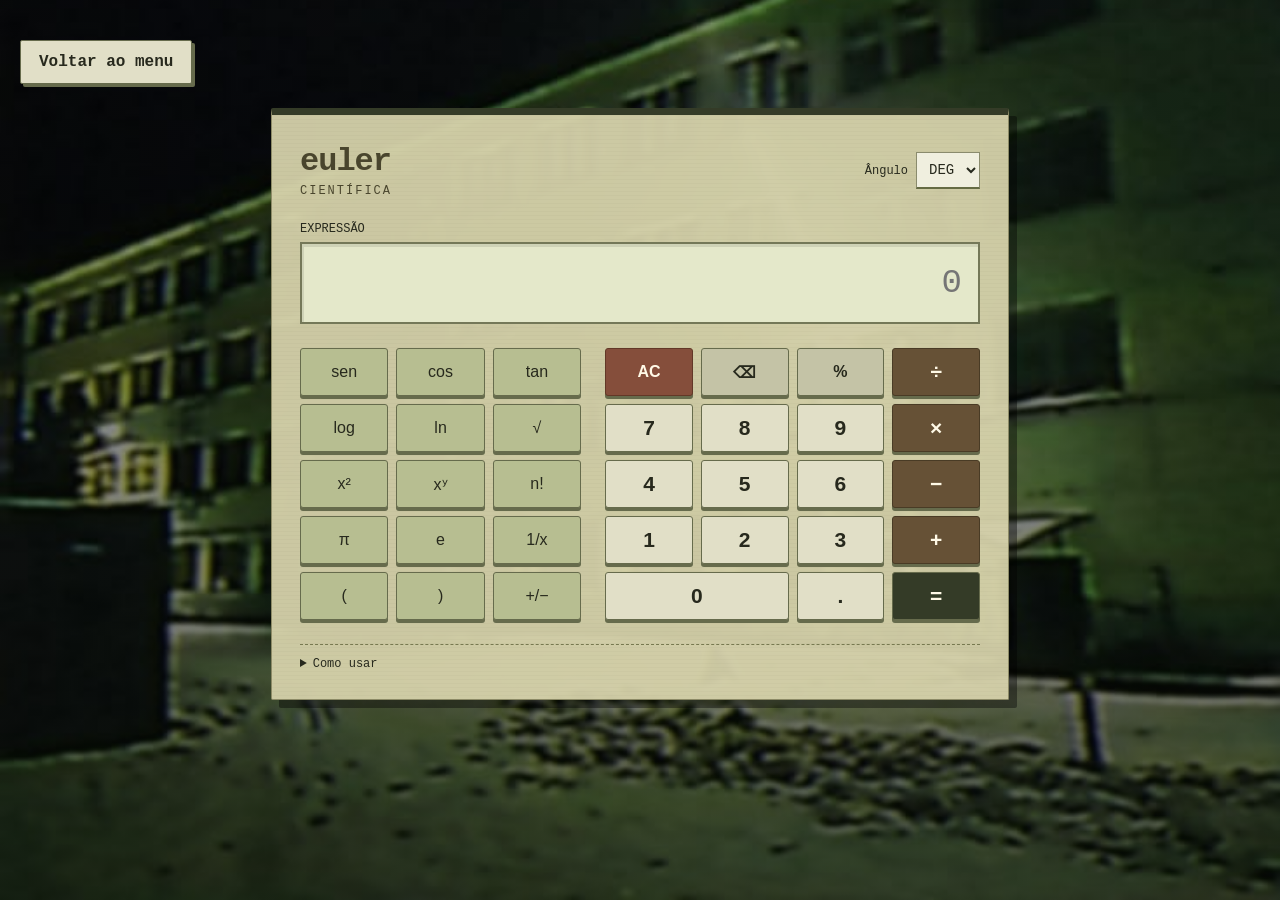
==== calculadora.html @ 8f81542d "feat: adiciona calculadora científica e módulo de matrizes" ====
﻿<!DOCTYPE html>
<html lang="pt-BR">
<head>
  <meta charset="UTF-8">
  <meta name="viewport" content="width=device-width, initial-scale=1">
  <title>Calculadora Científica | Euler</title>
  <link href="css/style.css" rel="stylesheet">
  <script src="js/calculadora.js" defer></script>
</head>
<body class="calculadora-basica">
  <a class="voltar" href="index.html">Voltar ao menu</a>
  <main class="container">
    <header class="cabecalho-calculadora">
      <h1 class="titulo">euler <span>científica</span></h1>
      <div class="controle-angulo">
        <label for="angulo">Ângulo</label>
        <select id="angulo">
          <option value="graus">DEG</option>
          <option value="radianos">RAD</option>
        </select>
      </div>
    </header>

    <label class="rotulo-visor" for="visor">Expressão</label>
    <input type="text" id="visor" class="visor" autocomplete="off" placeholder="0" aria-describedby="ajuda-calculadora">
    <p id="mensagem-calculadora" role="alert"></p>

    <!-- Os dois teclados têm cinco linhas de botões. -->
    <div class="painel-teclados">
      <div class="teclado cientifico" role="group" aria-label="Funções científicas">
        <button class="button" onclick="aplicarFuncao('sen')">sen</button>
        <button class="button" onclick="aplicarFuncao('cos')">cos</button>
        <button class="button" onclick="aplicarFuncao('tan')">tan</button>
        <button class="button" onclick="aplicarFuncao('log')">log</button>
        <button class="button" onclick="aplicarFuncao('ln')">ln</button>
        <button class="button" onclick="aplicarFuncao('raiz')" aria-label="Raiz quadrada">√</button>
        <button class="button" onclick="aplicarFuncao('quadrado')">x²</button>
        <button class="button" onclick="addoperador('^')" aria-label="Potência">xʸ</button>
        <button class="button" onclick="aplicarFuncao('fatorial')">n!</button>
        <button class="button" onclick="inserirConstante(Math.PI)" aria-label="Pi">π</button>
        <button class="button" onclick="inserirConstante(Math.E)" aria-label="Número de Euler">e</button>
        <button class="button" onclick="aplicarFuncao('inverso')">1/x</button>
        <button class="button" onclick="addnumero('(')">(</button>
        <button class="button" onclick="addnumero(')')">)</button>
        <button class="button" onclick="aplicarFuncao('sinal')" aria-label="Inverter sinal">+/−</button>
      </div>

      <div class="teclado numerico" role="group" aria-label="Números e operações">
        <button class="button limpar" onclick="limpar()" aria-label="Limpar visor">AC</button>
        <button class="button controle" onclick="apagar()" aria-label="Apagar último caractere">⌫</button>
        <button class="button controle" onclick="aplicarFuncao('porcentagem')">%</button>
        <button class="button operador" onclick="addoperador('/')">÷</button>
        <button class="button" onclick="addnumero(7)">7</button>
        <button class="button" onclick="addnumero(8)">8</button>
        <button class="button" onclick="addnumero(9)">9</button>
        <button class="button operador" onclick="addoperador('*')">×</button>
        <button class="button" onclick="addnumero(4)">4</button>
        <button class="button" onclick="addnumero(5)">5</button>
        <button class="button" onclick="addnumero(6)">6</button>
        <button class="button operador" onclick="addoperador('-')">−</button>
        <button class="button" onclick="addnumero(1)">1</button>
        <button class="button" onclick="addnumero(2)">2</button>
        <button class="button" onclick="addnumero(3)">3</button>
        <button class="button operador" onclick="addoperador('+')">+</button>
        <button class="button zero" onclick="addnumero(0)">0</button>
        <button class="button" onclick="addnumero('.')">.</button>
        <button class="button igualdade" onclick="resultado()">=</button>
      </div>
    </div>

    <details class="ajuda-calculadora">
      <summary>Como usar</summary>
      <p id="ajuda-calculadora">Digite o valor e depois escolha a função, por exemplo: 30 → sen. DEG usa graus e RAD usa radianos. A tecla % divide o valor por 100.</p>
    </details>
  </main>
</body>
</html>
---- css/style.css ----
/* Estilo geral da página */
body {
  margin: 0;
  padding: 40px 20px;
  min-height: 100vh;
  box-sizing: border-box;
  /* O caminho parte da pasta css e entra na pasta assets. */
  background-color: #263321;
  /* A camada escura sobre a foto ajuda a destacar o painel. */
  background-image: linear-gradient(rgba(8, 12, 7, 0.35), rgba(8, 12, 7, 0.65)),
    url("../assets/WhatsApp Image 2026-11-15 at 14.09.56.jpeg");
  background-size: cover;
  background-position: center;
  background-repeat: no-repeat;
  color: #27291d;
  font-family: "Courier New", monospace;
}

/* Painel com aparência de papel velho */
.container {
  max-width: 480px;
  margin: 30px auto;
  padding: 30px;
  background-color: rgba(215, 211, 172, 0.94);
  /* Linhas finas criam uma textura sem precisar de outra imagem. */
  background-image: repeating-linear-gradient(
    0deg, transparent, transparent 3px, rgba(55, 49, 26, 0.05) 4px
  );
  border: 1px solid #8c8a66;
  border-top: 7px solid #343b27;
  border-radius: 2px;
  box-shadow: 8px 8px 0 rgba(0, 0, 0, 0.4);
}

h1 {
  margin-top: 0;
  font-size: 26px;
  letter-spacing: -1px;
}

p {
  line-height: 1.5;
}

/* Nome do projeto no menu */
.logo {
  margin-bottom: 20px;
  color: #60572f;
  font-family: Impact, "Arial Black", sans-serif;
  font-size: 84px;
  font-weight: normal;
  letter-spacing: -4px;
  text-align: center;
  text-shadow: 2px 2px #e2d9ad, 4px 4px #92865c;
  transform: rotate(-3deg);
}

/* Opções do menu, uma abaixo da outra */
.menu a {
  display: block;
  margin-top: 12px;
  text-decoration: none;
  text-align: left;
}

/* Aparência dos botões e dos links do menu */
button,
.menu a,
.voltar {
  padding: 12px 18px;
  border: 1px solid #666b4c;
  border-radius: 2px;
  background-color: #e1dfc7;
  color: #27291d;
  font-family: inherit;
  font-size: 16px;
  font-weight: bold;
  box-shadow: 3px 3px 0 #666b4c;
  cursor: pointer;
}

button:hover,
.menu a:hover,
.voltar:hover {
  background-color: #c6c895;
}

/* O botão parece afundar quando é pressionado. */
button:active,
.menu a:active,
.voltar:active {
  transform: translate(2px, 2px);
  box-shadow: none;
}

/* A faixa na lateral lembra as opções de um menu antigo. */
.menu a {
  border-left: 6px solid #656b43;
}

/* Destaque para o botão de calcular */
button[type="submit"] {
  width: 100%;
  margin-top: 20px;
  border-color: #493b25;
  background-color: #665136;
  color: #fff9e7;
  text-transform: uppercase;
  letter-spacing: 2px;
}

button[type="submit"]:hover {
  background-color: #4d3d28;
}

.voltar {
  display: inline-block;
  text-decoration: none;
}

/* Campos da calculadora */
label {
  display: block;
  margin-top: 16px;
  margin-bottom: 6px;
}

input,
select {
  width: 100%;
  box-sizing: border-box;
  padding: 10px;
  border: 1px solid #8a8b6d;
  border-bottom: 2px solid #656b43;
  border-radius: 0;
  background-color: #f0efdf;
  color: #27291d;
  font-family: inherit;
  font-size: 16px;
}

/* Destaque ao navegar usando a tecla Tab */
button:focus-visible,
a:focus-visible,
input:focus-visible,
select:focus-visible {
  outline: 3px solid #79613b;
  outline-offset: 3px;
}

#erro {
  color: #8b2525;
}

#saida {
  margin-top: 20px;
  padding: 16px;
  border: 1px dashed #777950;
  border-radius: 0;
  background-color: #e5e2c8;
  overflow-wrap: anywhere;
}
/* Seções da página de funções */
.container .panel {
  margin-top: 24px;
  padding-top: 16px;
  border-top: 1px dashed #777950;
}

/* Fórmula e resultado em destaque */
.container .formula,
.container .result-value {
  padding: 16px;
  background-color: #e5e2c8;
  font-size: 24px;
  font-weight: bold;
}

/* Espaço entre os botões */
.container .actions button {
  margin-top: 16px;
  margin-right: 8px;
}

/* O gráfico precisa de uma altura definida para caber no painel. */
.container .chart-wrap {
  position: relative;
  height: 300px;
  margin-top: 16px;
  padding: 10px;
  background-color: #f0efdf;
}

/* Espaço entre os dados da análise e da tabela. */
.container .analysis-item {
  margin-top: 12px;
}

.container .analysis-item strong {
  display: block;
  margin-top: 4px;
}

.container table {
  width: 100%;
  border-collapse: collapse;
}

.container th,
.container td {
  padding: 10px;
  border-bottom: 1px solid #8a8b6d;
  text-align: left;
}

/* Matrizes largas podem ser roladas sem alargar o painel. */
.grade-matriz,
.resultado-matriz {
  overflow-x: auto;
  margin-top: 16px;
}

.grade-matriz input {
  min-width: 75px;
}

#erroMatrizes {
  color: #8b2525;
}

#modulo-matrizes #calcular {
  margin-top: 16px;
}

/* Estilos exclusivos da calculadora científica. */
.calculadora-basica .container {
  max-width: 680px;
  margin: 24px auto;
  padding: 28px;
}

.calculadora-basica .cabecalho-calculadora {
  display: flex;
  align-items: center;
  justify-content: space-between;
  gap: 12px;
  margin-bottom: 24px;
}

.calculadora-basica .titulo {
  margin: 0;
  font-size: 32px;
  color: #49452d;
}

.calculadora-basica .titulo span {
  display: block;
  margin-top: 4px;
  font-size: 12px;
  font-weight: normal;
  letter-spacing: 2px;
  text-transform: uppercase;
}

.calculadora-basica .controle-angulo {
  display: flex;
  align-items: center;
  gap: 8px;
}

.calculadora-basica .controle-angulo label {
  margin: 0;
  font-size: 12px;
}

.calculadora-basica .controle-angulo select {
  width: auto;
  padding: 8px;
  font-size: 14px;
}

.calculadora-basica .rotulo-visor {
  margin: 0 0 6px;
  font-size: 12px;
  text-transform: uppercase;
}

/* Visor largo, como o de uma calculadora física. */
.calculadora-basica .visor {
  margin: 0 0 24px;
  padding: 20px 16px;
  border: 2px solid #747858;
  background-color: #e4e8ca;
  box-shadow: inset 2px 3px 0 rgba(48, 53, 34, 0.12);
  font-size: 34px;
  text-align: right;
}

/* Funções à esquerda e números à direita. */
.calculadora-basica .painel-teclados {
  display: grid;
  grid-template-columns: 3fr 4fr;
  gap: 24px;
}

.calculadora-basica .teclado {
  display: grid;
  grid-template-columns: repeat(4, minmax(0, 1fr));
  gap: 8px;
}

.calculadora-basica .cientifico {
  grid-template-columns: repeat(3, minmax(0, 1fr));
}

.calculadora-basica .button {
  min-width: 0;
  min-height: 48px;
  padding: 8px 0;
  font-family: Arial, sans-serif;
  font-size: 21px;
  border-radius: 3px;
  box-shadow: 0 3px 0 #666b4c;
}

.calculadora-basica .button:active {
  transform: translateY(2px);
  box-shadow: none;
}

.calculadora-basica .cientifico .button {
  background-color: #b7be91;
  font-size: 16px;
  font-weight: normal;
}

.calculadora-basica .cientifico .button:hover {
  background-color: #a5af7d;
}

.calculadora-basica .operador {
  background-color: #665136;
  border-color: #493b25;
  color: #fff9e7;
}

.calculadora-basica .operador:hover {
  background-color: #4d3d28;
}

.calculadora-basica .controle {
  background-color: #c4c3a6;
  font-size: 16px;
}

.calculadora-basica .controle:hover {
  background-color: #b0b093;
}

.calculadora-basica .limpar {
  background-color: #854e3b;
  border-color: #623827;
  color: #fff9e7;
  font-size: 16px;
}

.calculadora-basica .limpar:hover {
  background-color: #6a3c2c;
}

.calculadora-basica .igualdade {
  background-color: #343b27;
  color: #fff9e7;
}

.calculadora-basica .igualdade:hover {
  background-color: #202719;
}

/* O zero ocupa duas colunas para completar a última linha. */
.calculadora-basica .zero {
  grid-column: span 2;
}

.calculadora-basica .ajuda-calculadora {
  margin-top: 24px;
  padding-top: 12px;
  border-top: 1px dashed #777950;
  font-size: 12px;
}

.calculadora-basica summary {
  cursor: pointer;
}

#mensagem-calculadora {
  color: #8b2525;
}

#mensagem-calculadora:empty {
  display: none;
}

/* Em telas pequenas, os teclados ficam um abaixo do outro. */
@media (max-width: 600px) {
  .calculadora-basica .container {
    padding: 20px;
  }

  .calculadora-basica .painel-teclados {
    grid-template-columns: 1fr;
    gap: 20px;
  }
}
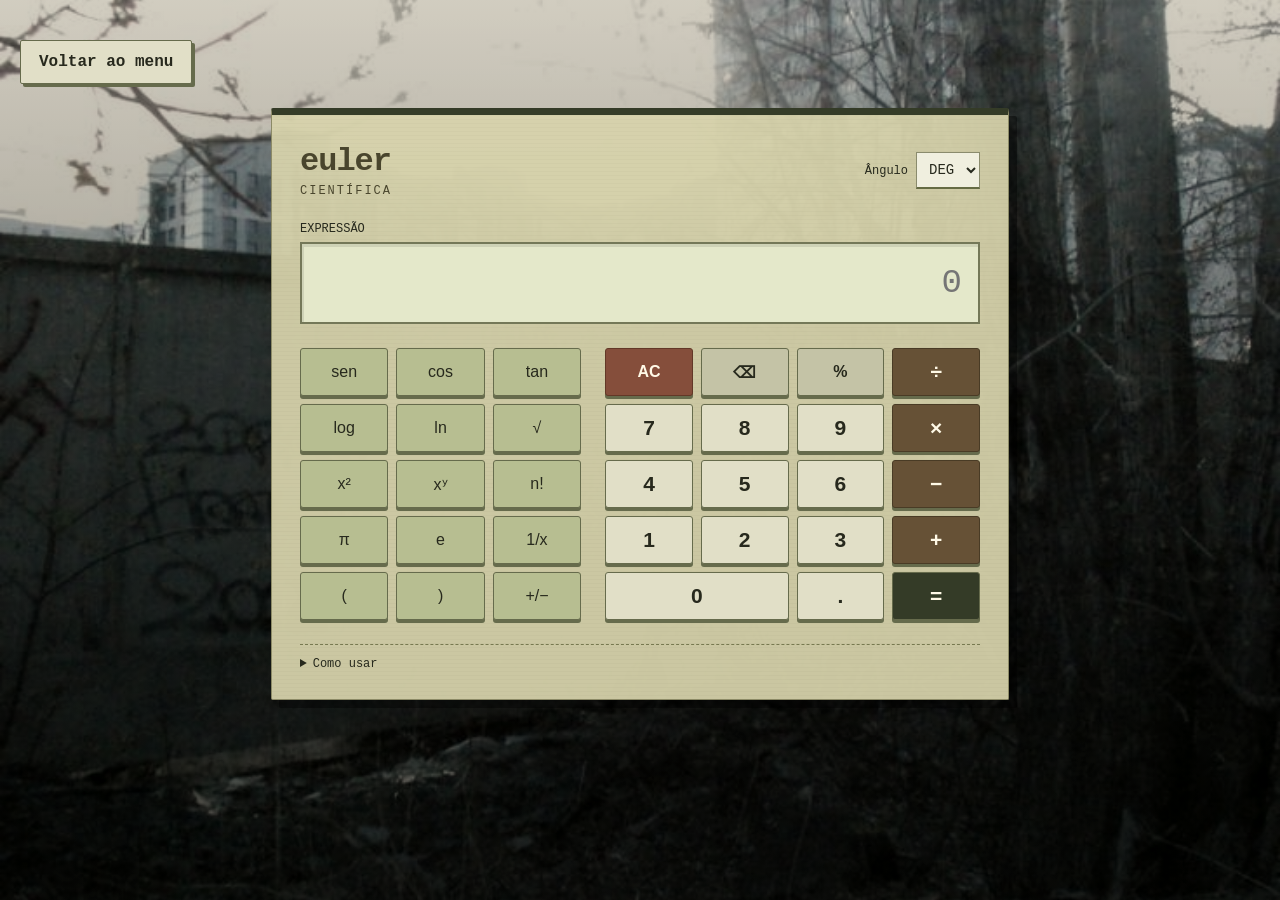
==== commit a9798d11: "feat: alterna fundos com fade e preserva foto entre páginas" ====
--- a/calculadora.html
+++ b/calculadora.html
@@ -5,6 +5,8 @@
   <meta name="viewport" content="width=device-width, initial-scale=1">
   <title>Calculadora Científica | Euler</title>
   <link href="css/style.css" rel="stylesheet">
+  <script src="js/fundo.js" defer></script>
+  <script src="js/matematica.js" defer></script>
   <script src="js/calculadora.js" defer></script>
 </head>
 <body class="calculadora-basica">
--- a/css/style.css
+++ b/css/style.css
@@ -4,16 +4,44 @@
   padding: 40px 20px;
   min-height: 100vh;
   box-sizing: border-box;
-  /* O caminho parte da pasta css e entra na pasta assets. */
   background-color: #263321;
-  /* A camada escura sobre a foto ajuda a destacar o painel. */
-  background-image: linear-gradient(rgba(8, 12, 7, 0.35), rgba(8, 12, 7, 0.65)),
-    url("../assets/WhatsApp Image 2026-11-15 at 14.09.56.jpeg");
+  isolation: isolate;
+  color: #27291d;
+  font-family: "Courier New", monospace;
+}
+
+/* Trata somente a foto: menos saturação, tom envelhecido e sombra oliva. */
+body::before,
+body::after {
+  content: '';
+  position: fixed;
+  inset: 0;
+  z-index: -1;
+  pointer-events: none;
+  background-image: linear-gradient(rgba(21, 29, 15, 0.3), rgba(8, 12, 7, 0.65)),
+    var(--foto-fundo, url("../assets/WhatsApp Image 2026-11-15 at 14.09.56.jpeg"));
   background-size: cover;
   background-position: center;
   background-repeat: no-repeat;
-  color: #27291d;
-  font-family: "Courier New", monospace;
+  filter: sepia(0.3) saturate(0.65) contrast(1.1);
+}
+
+/* A próxima foto aparece sobre a atual, sem escurecer a tela entre elas. */
+body::after {
+  background-image: linear-gradient(rgba(21, 29, 15, 0.3), rgba(8, 12, 7, 0.65)),
+    var(--foto-proxima, var(--foto-fundo));
+  opacity: 0;
+  transition: opacity 1.6s ease-in-out;
+}
+
+body.trocando-fundo::after {
+  opacity: 1;
+}
+
+@media (prefers-reduced-motion: reduce) {
+  body::after {
+    transition: none;
+  }
 }
 
 /* Painel com aparência de papel velho */
@@ -194,6 +222,25 @@
 /* Espaço entre os dados da análise e da tabela. */
 .container .analysis-item {
   margin-top: 12px;
+  overflow-wrap: anywhere;
+}
+
+/* Respostas longas ficam dentro do painel, inclusive no celular. */
+#function-title,
+.container .result-value,
+#graph-message {
+  overflow-wrap: anywhere;
+}
+
+.table-wrap {
+  overflow-x: auto;
+}
+
+.intervalo-funcao {
+  min-width: 0;
+  margin: 24px 0 0;
+  padding: 16px;
+  border: 1px dashed #777950;
 }
 
 .container .analysis-item strong {
